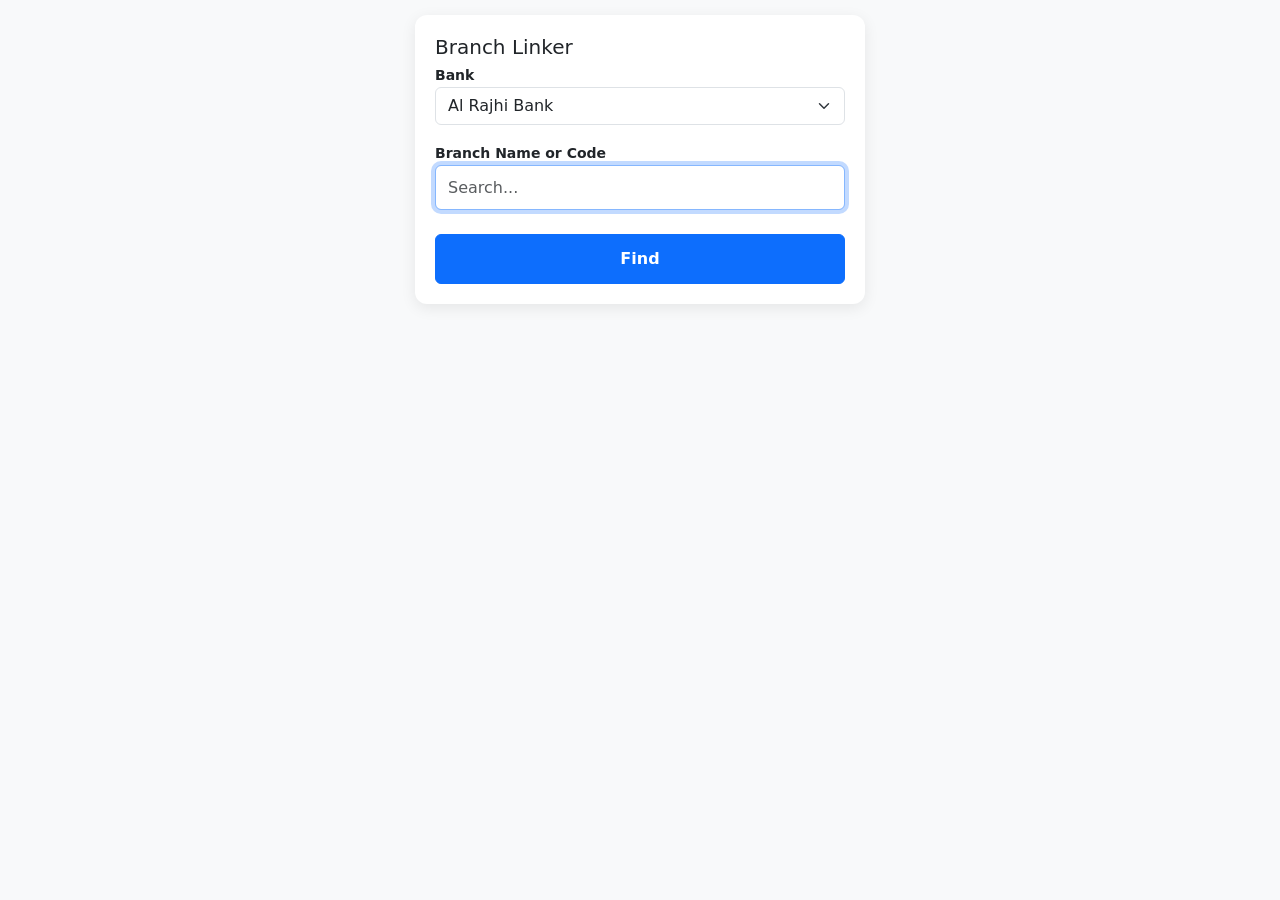
==== index.html @ 06d14844 "Update index.html" ====
<!DOCTYPE html>
<html lang="en">
<head>
  <meta charset="UTF-8">
  <meta name="viewport" content="width=device-width, initial-scale=1.0">
  <link href="https://cdn.jsdelivr.net/npm/bootstrap@5.3.0/dist/css/bootstrap.min.css" rel="stylesheet">
  <link rel="manifest" href="=install_app_manifest.json">
  <style>
    /* Mobile-first adjustments */
    body { 
      background-color: #f8f9fa; 
      margin: 0;
      padding: 15px;
      display: flex;
      justify-content: center;
    }

    /* Keeps original name, but made responsive instead of fixed 400px */
    .search-container { 
      width: 100%; 
      max-width: 450px; 
      background: white; 
      padding: 20px; 
      border-radius: 12px; 
      box-shadow: 0 4px 15px rgba(0,0,0,0.08); 
    }

    /* Suggestions need to be relative to the input container for mobile */
    #suggestions { 
      position: absolute; 
      z-index: 1000; 
      width: 100%; 
      cursor: pointer;
      box-shadow: 0 5px 15px rgba(0,0,0,0.1);
    }

    /* Ensures buttons are easy to tap on a touchscreen */
    .btn {
      padding: 12px;
      font-weight: 600;
    }

    /* Modern Overlay style for mobile */
    #resultoverlay {
      position: fixed; 
      top: 0; 
      left: 0; 
      width: 100%; 
      height: 100%; 
      background: rgba(0,0,0,0.7); 
      z-index: 10000;
      display: none;
      align-items: center;
      justify-content: center;
    }

    .result-card { 
      display: none; /* Controlled by your script */
      margin-top: 15px; 
    }

    .form-select-sm, .form-control {
      height: 45px; /* Better for thumb interaction */
    }
  </style>


<script>
if ("serviceWorker" in navigator) {
  navigator.serviceWorker.register("service-worker.js")
    .then(() => console.log("SW registered"))
    .catch(err => console.error("SW failed", err));
}
</script>
</head>
<body>
  
  <div class="search-container">
    <div id="search-form">
      
      <div id="searchform">
        <h5 class="mb-1">Branch Linker</h5>
        
        <div id="db-status" class="small mb-3" style="display: none; color: #198754; font-weight: bold;">
          ● Connected to database
        </div>

        <div class="mb-3">
          <label class="small fw-bold">Bank</label>
          <select id="bankSelect" class="form-select">
            <option value="Al Rajhi Bank">Al Rajhi Bank</option>
            <option value="Al Inma Bank">Al Inma Bank</option>
          </select>
        </div>
      </div>

      <div class="mb-4" style="position: relative;">
        <label class="small fw-bold">Branch Name or Code</label>
        <input type="text" id="branchInput" class="form-control" autocomplete="off" placeholder="Search...">
        <ul id="suggestions" class="list-group small"></ul>
      </div>

      <button id="findBtn" class="btn btn-primary w-100">Find</button>
    </div>

    <div class="result-card">
      </div>

    <div id="resultoverlay">
        <div class="card mx-auto" style="width: 90%; max-width: 350px; border-radius: 15px;">
            <div class="card-body p-4">
                <h6 id="resBranch" class="text-primary fw-bold mb-2"></h6>
                <div id="resDetails" class="small text-muted mb-4"></div>

                <div class="d-grid gap-2">
                    <button id="copyBtn" class="btn btn-outline-primary btn-sm py-2">Copy Link</button>
                    <button id="closeOverlayBtn" class="btn btn-light btn-sm text-secondary mt-1">Close</button>
                </div>
            </div>
        </div>
    </div>
  </div>

  <script>
    const WEB_APP_URL = 'https://script.google.com/macros/s/AKfycbyOur4oshQes29wnuaVa_grPmOt4m8sJ2ug-FgRcsEdErOZL5ItgziT1NMiaZX5LLreZA/exec';
let sheetData = [];
let currentMapLink = "";

document.addEventListener('DOMContentLoaded', () => {
    const statusLine = document.getElementById('db-status');
    const CACHE_KEY = 'cachedSheetData';
	const input = document.getElementById('branchInput');
	input.focus();
	
    // --- HELPER: Detect Environment & Load Cache ---
    const loadCache = (callback) => {
        if (typeof chrome !== "undefined" && chrome.storage && chrome.storage.local) {
            // Extension Mode
            chrome.storage.local.get([CACHE_KEY], (result) => callback(result[CACHE_KEY]));
        } else {
            // Webpage Mode
            const data = localStorage.getItem(CACHE_KEY);
            callback(data ? JSON.parse(data) : null);
        }
    };

    // --- HELPER: Detect Environment & Save Cache ---
    const saveCache = (data) => {
        if (typeof chrome !== "undefined" && chrome.storage && chrome.storage.local) {
            chrome.storage.local.set({ [CACHE_KEY]: data });
        } else {
            localStorage.setItem(CACHE_KEY, JSON.stringify(data));
        }
    };

    // --- STEP 1: LOAD FROM CACHE (Any environment) ---
    loadCache((cachedData) => {
        if (cachedData) {
            sheetData = cachedData;
            console.log("Loaded from cache (" + (typeof chrome !== "undefined" ? "Extension" : "Web") + ")");
            if (statusLine) {
                statusLine.textContent = "● Using Cached Data (Refreshing...)";
                statusLine.style.color = "#ff9800";
                statusLine.style.display = 'block';
            }
        }
    });

    // --- STEP 2: FETCH FRESH DATA ---
    fetch(WEB_APP_URL, { method: 'POST' })
        .then(res => res.json())
        .then(data => {
            sheetData = data;
            
            // --- STEP 3: SAVE TO CACHE ---
            saveCache(data);

            if (statusLine) {
                statusLine.textContent = "● Database Connected (Fresh)";
                statusLine.style.color = "#198754";
                statusLine.style.display = 'block';
            }
        })
        .catch(err => {
            console.error("Fetch failed:", err);
            if (statusLine && !sheetData.length) {
                statusLine.textContent = "● Connection failed";
                statusLine.style.color = "#dc3545";
            }
        });
    

    
    const suggs = document.getElementById('suggestions');
    const findBtn = document.getElementById('findBtn');

    input.addEventListener('input', () => {
    const selectedBank = document.getElementById('bankSelect').value.toLowerCase().trim();
    const query = input.value.toLowerCase().trim();
    suggs.innerHTML = '';

    if (query.length < 1) return;

    // DEBUG: Let's see what we are looking for
    console.log(`Searching for "${query}" in bank "${selectedBank}"`);

    const matches = sheetData.filter(item => {
        // We use Object.keys to find the right property regardless of exact casing
        const keys = Object.keys(item);
        
        // Find values by searching for keys that include our target words
        const bankKey = keys.find(k => k.toLowerCase().includes('bank'));
        const nameKey = keys.find(k => k.toLowerCase().includes('branch name'));
        const codeKey = keys.find(k => k.toLowerCase().includes('br code') || k.toLowerCase().includes('code'));

        const itemBank = String(item[bankKey] || "").toLowerCase().trim();
        const itemName = String(item[nameKey] || "").toLowerCase();
        const itemCode = String(item[codeKey] || "").toLowerCase();

        const isSameBank = itemBank === selectedBank;
        const nameMatch = itemName.includes(query);
        const codeMatch = itemCode.includes(query);

        return isSameBank && (nameMatch || codeMatch);
    }).slice(0, 5);
	
		
    console.log("Matches found:", matches.length);

    if (matches.length > 0) {
        matches.forEach(item => {
            // Find keys again for display
            const nameKey = Object.keys(item).find(k => k.toLowerCase().includes('branch name'));
            const codeKey = Object.keys(item).find(k => k.toLowerCase().includes('br code') || k.toLowerCase().includes('code'));
            
            const li = document.createElement('li');
            li.className = 'list-group-item list-group-item-action p-2';
            li.textContent = `${item[nameKey]} (${item[codeKey]})`;
            
            li.addEventListener('click', () => {
                input.value = item[nameKey];
                suggs.innerHTML = '';
            });
            suggs.appendChild(li);
        });
    }
});

findBtn.addEventListener('click', () => {
    const searchForm = document.getElementById('search-form');
    const resArea = document.getElementById('result-area');
    const resBranch = document.getElementById('resBranch');
    const resDetails = document.getElementById('resDetails');

    const selectedBank = document.getElementById('bankSelect').value.toLowerCase().trim();
    const val = input.value.toLowerCase().trim();
	console.log("Search input:", val);
    
    const match = sheetData.find(item => {
        const keys = Object.keys(item);
        const bankKey = keys.find(k => k.toLowerCase().includes('bank'));
        const nameKey = keys.find(k => k.toLowerCase().includes('branch name'));
        const codeKey = keys.find(k => k.toLowerCase().includes('br code') || k.toLowerCase().includes('code'));

        const itemBank = String(item[bankKey] || "").toLowerCase().trim();
        const itemName = String(item[nameKey] || "").toLowerCase().trim();
        const itemCode = String(item[codeKey] || "").toLowerCase().trim();
        
        return itemBank === selectedBank && (itemName === val || itemCode === val);
    });

    if (match) {
		

        const keys = Object.keys(match);
        const bankKey = keys.find(k => k.toLowerCase().includes('bank'));
		const nameKey = keys.find(k => k.toLowerCase().includes('branch name'));
        const codeKey = keys.find(k => k.toLowerCase().includes('br code') || k.toLowerCase().includes('code'));
        const teamKey = keys.find(k => k.toLowerCase().includes('apsg team') || k.toLowerCase().includes('team'));
		const unitsKey = keys.find(k => k.toLowerCase().includes('units') || k.toLowerCase().includes('units'));
		const lastpmKey = keys.find(k => k.toLowerCase().includes('last pm') || k.toLowerCase().includes('last'));
		const reportKey = keys.find(k => k.toLowerCase().includes('report file') || k.toLowerCase().includes('file'));
        
		const linkKey = keys.find(k => k.toLowerCase().includes('map link') || k.toLowerCase().includes('link'));

        currentMapLink = match[linkKey] || "";
	console.log("Search success:", currentMapLink );

        // Fill data
		const reportUrl = match[reportKey];
				let reportHtml = 'N/A';
	if (reportUrl && reportUrl.startsWith('http')) {
    // If it's a valid link, make it a clickable anchor tag
    reportHtml = `<a href="${reportUrl}" target="_blank" class="text-decoration-none fw-bold">View Report 📃</a>`;
	} else if (reportUrl) {
    // If there is text but it's not a link, just show the text
    reportHtml = 'no report available for this period';
	}
	
			const linkUrl = match[linkKey];
				let linkHtml = 'N/A';
	if (linkUrl && linkUrl.startsWith('http')) {
    // If it's a valid link, make it a clickable anchor tag
    linkHtml = `<a href="${linkUrl}" target="_blank" class="text-decoration-none fw-bold">Open Map 📌</a>`;
	} else if (linkUrl) {
    // If there is text but it's not a link, just show the text
    linkHtml = 'no location available';
	}

        resBranch.textContent = match[bankKey] + " - " + match[nameKey] || "Branch Found";
        resDetails.innerHTML = `
            <strong>Code:</strong> ${match[codeKey] || 'N/A'}<br>
            <strong>Team:</strong> ${match[teamKey] || 'N/A'}<br>
			<strong>Units:</strong> ${match[unitsKey] || 'N/A'}<br>
			<strong>Last PM:</strong> ${match[lastpmKey] || 'N/A'}<br>
			<strong>Report:</strong> ${reportHtml}<br>
			<strong>GPS:</strong> ${linkHtml}
        `;

        // UI SWITCH
        searchform.style.setProperty('display', 'none', 'important');
        resultoverlay.style.setProperty('display', 'block', 'important');
		document.body.style.minHeight = '390px';
		document.body.style.height = '390px';
        console.log("Results displayed!");


        // FORCED RESIZE: This tells Chrome "Hey, I changed size, don't go blank!"
        setTimeout(() => {
            const currentHeight = document.body.scrollHeight;
            document.body.style.height = (currentHeight + 1) + 'px';
        }, 50);

    } else {
        alert('Match failed. Please select from the dropdown suggestions.');
    }
});

    // Reset, Open, and Copy remain the same...

   document.getElementById('closeOverlayBtn').addEventListener('click', () => {
        
    
		input.value = '';     // Clear data
		input.focus();
		searchform.style.setProperty('display', 'block', 'important');
        resultoverlay.style.setProperty('display', 'none', 'important');
		document.body.style.minHeight = 'auto';
		document.body.style.height = 'auto';

    });

 
    document.getElementById('copyBtn').addEventListener('click', () => {
        if (currentMapLink) {
            navigator.clipboard.writeText(currentMapLink).then(() => {
                const btn = document.getElementById('copyBtn');
                btn.textContent = "Copied!";
                setTimeout(() => { btn.textContent = "Copy Link"; }, 2000);
            });
        }
    });
});
  </script>
</body>

</html>
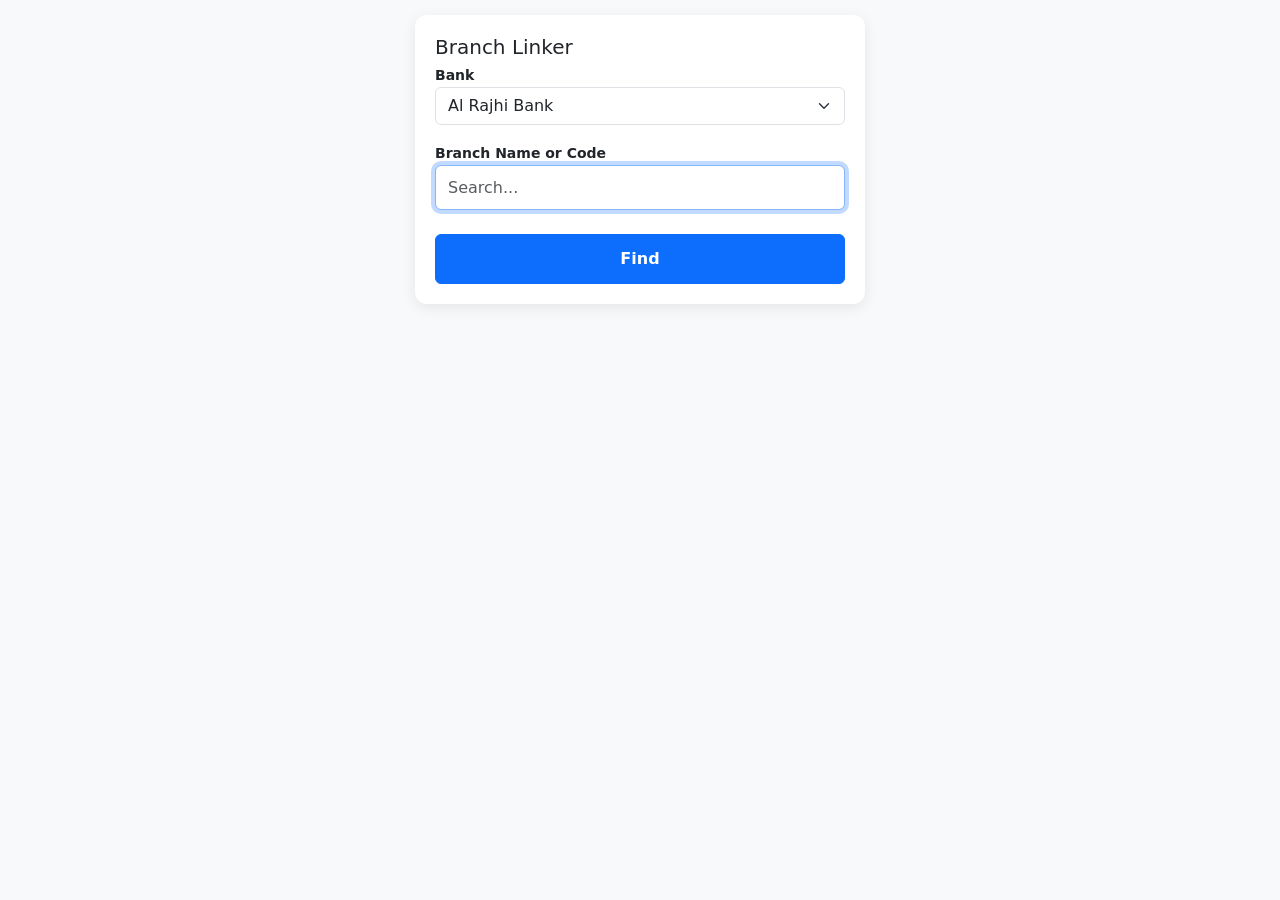
==== commit ac0774e0: "Update index.html" ====
--- a/index.html
+++ b/index.html
@@ -4,7 +4,7 @@
   <meta charset="UTF-8">
   <meta name="viewport" content="width=device-width, initial-scale=1.0">
   <link href="https://cdn.jsdelivr.net/npm/bootstrap@5.3.0/dist/css/bootstrap.min.css" rel="stylesheet">
-  <link rel="manifest" href="=install_app_manifest.json">
+  <link rel="manifest" href="install_app_manifest.json">
   <style>
     /* Mobile-first adjustments */
     body { 
@@ -366,3 +366,4 @@
 
 </html>
 
+
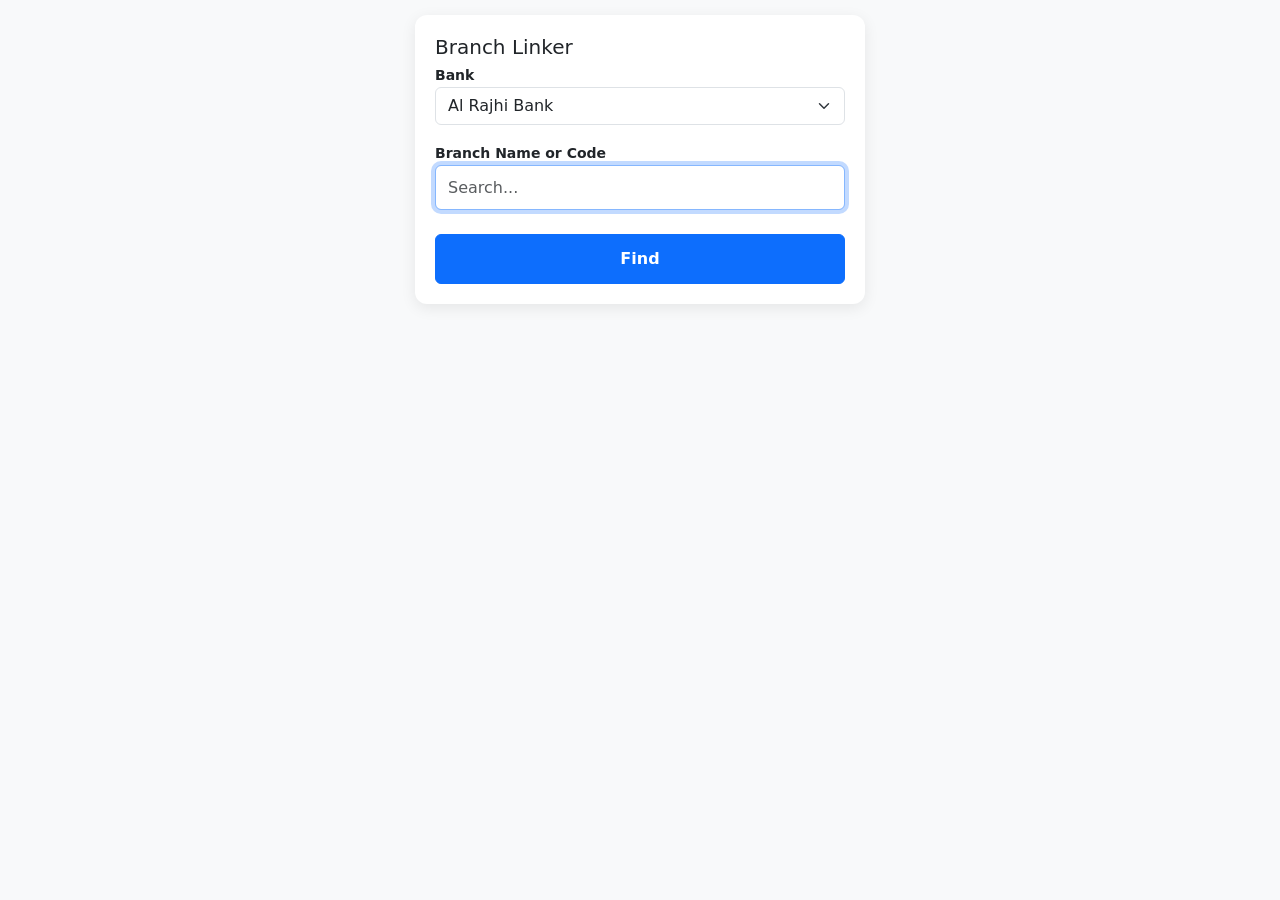
==== commit 4cb0da7a: "Update index.html" ====
--- a/index.html
+++ b/index.html
@@ -5,6 +5,10 @@
   <meta name="viewport" content="width=device-width, initial-scale=1.0">
   <link href="https://cdn.jsdelivr.net/npm/bootstrap@5.3.0/dist/css/bootstrap.min.css" rel="stylesheet">
   <link rel="manifest" href="install_app_manifest.json">
+  <link rel="icon" href="/branchlinker/icon.png">
+  <link rel="apple-touch-icon" href="/branchlinker/favicon192.png">
+
+
   <style>
     /* Mobile-first adjustments */
     body { 
@@ -367,3 +371,5 @@
 </html>
 
 
+
+
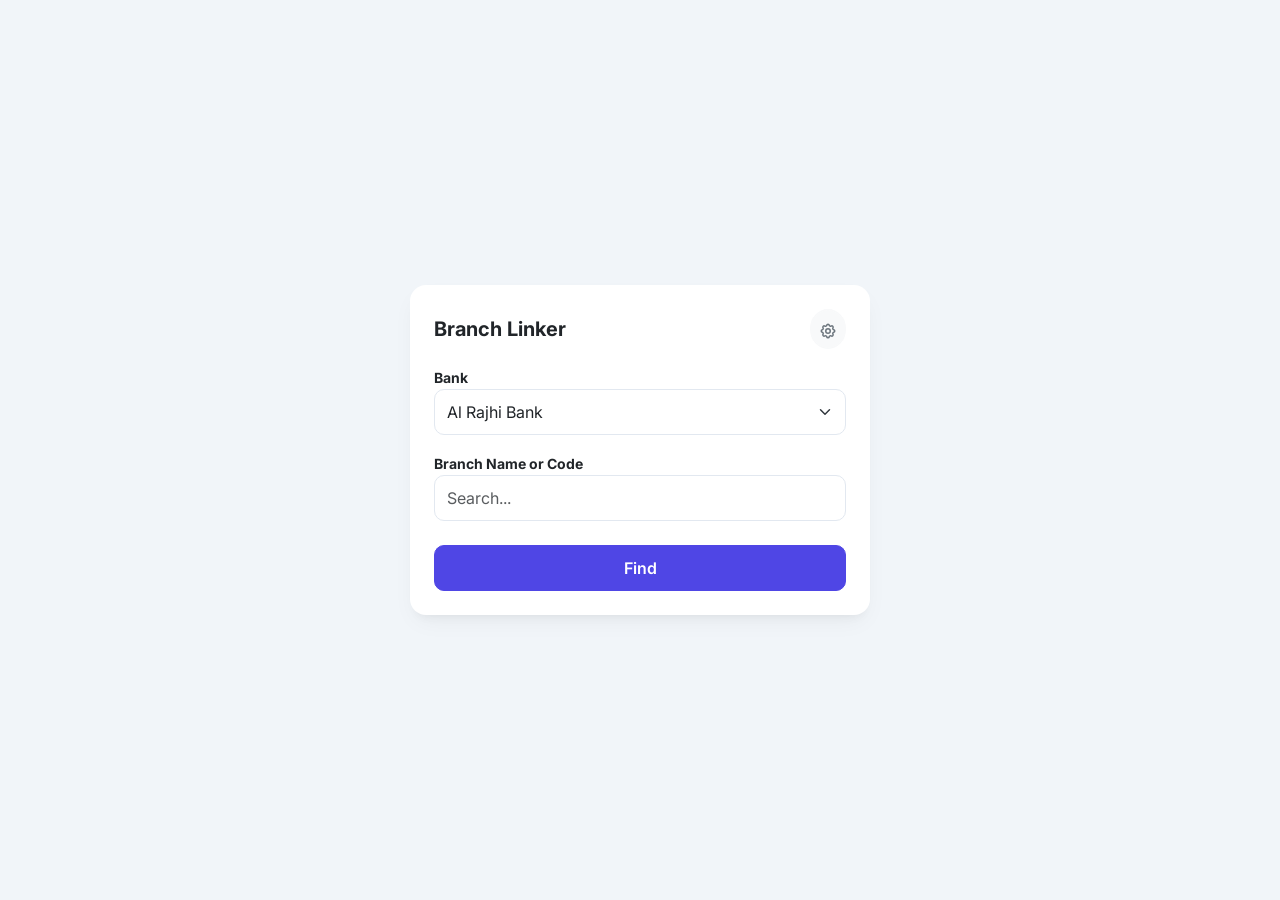
==== commit cb41e9d2: "Update index.html" ====
--- a/index.html
+++ b/index.html
@@ -3,88 +3,171 @@
 <head>
   <meta charset="UTF-8">
   <meta name="viewport" content="width=device-width, initial-scale=1.0">
+  <title>Branch Linker & Report Portal</title>
+  
+  <!-- Bootstrap 5 CSS -->
   <link href="https://cdn.jsdelivr.net/npm/bootstrap@5.3.0/dist/css/bootstrap.min.css" rel="stylesheet">
   <link rel="manifest" href="install_app_manifest.json">
   <link rel="icon" href="/branchlinker/icon.png">
   <link rel="apple-touch-icon" href="/branchlinker/favicon192.png">
-
+  <!-- Inter Font for modern, clean typography -->
+  <link href="https://fonts.googleapis.com/css2?family=Inter:wght@300;400;500;600;700&display=swap" rel="stylesheet">
 
   <style>
-    /* Mobile-first adjustments */
+    /* */
     body { 
-      background-color: #f8f9fa; 
+      font-family: 'Inter', sans-serif;
+      background-color: #f1f5f9; 
       margin: 0;
       padding: 15px;
       display: flex;
       justify-content: center;
-    }
-
-    /* Keeps original name, but made responsive instead of fixed 400px */
+      align-items: center;
+      min-height: 100vh;
+    }
+
     .search-container { 
       width: 100%; 
-      max-width: 450px; 
+      max-width: 460px; 
       background: white; 
-      padding: 20px; 
-      border-radius: 12px; 
-      box-shadow: 0 4px 15px rgba(0,0,0,0.08); 
-    }
-
-    /* Suggestions need to be relative to the input container for mobile */
+      padding: 24px; 
+      border-radius: 16px; 
+      box-shadow: 0 10px 25px -5px rgba(0,0,0,0.05), 0 8px 10px -6px rgba(0,0,0,0.05); 
+    }
+
     #suggestions { 
       position: absolute; 
       z-index: 1000; 
       width: 100%; 
       cursor: pointer;
-      box-shadow: 0 5px 15px rgba(0,0,0,0.1);
-    }
-
-    /* Ensures buttons are easy to tap on a touchscreen */
+      box-shadow: 0 10px 15px -3px rgba(0, 0, 0, 0.1);
+      border-radius: 8px;
+      overflow: hidden;
+    }
+
     .btn {
-      padding: 12px;
+      padding: 10px 16px;
       font-weight: 600;
-    }
-
-    /* Modern Overlay style for mobile */
+      border-radius: 10px;
+      transition: all 0.2s;
+    }
+
+    .btn-primary {
+      background-color: #4f46e5;
+      border-color: #4f46e5;
+    }
+    .btn-primary:hover, .btn-primary:focus {
+      background-color: #4338ca;
+      border-color: #4338ca;
+    }
+
     #resultoverlay {
       position: fixed; 
       top: 0; 
       left: 0; 
       width: 100%; 
       height: 100%; 
-      background: rgba(0,0,0,0.7); 
+      background: rgba(15, 23, 42, 0.6); 
+      backdrop-filter: blur(4px);
       z-index: 10000;
       display: none;
       align-items: center;
       justify-content: center;
     }
 
-    .result-card { 
-      display: none; /* Controlled by your script */
-      margin-top: 15px; 
-    }
-
-    .form-select-sm, .form-control {
-      height: 45px; /* Better for thumb interaction */
+    .form-select, .form-control {
+      height: 46px; 
+      border-radius: 10px;
+      border-color: #e2e8f0;
+    }
+    .form-select:focus, .form-control:focus {
+      border-color: #4f46e5;
+      box-shadow: 0 0 0 3px rgba(79, 70, 229, 0.15);
+    }
+
+    /* Custom scrollbars for clean styling */
+    ::-webkit-scrollbar {
+      width: 6px;
+    }
+    ::-webkit-scrollbar-track {
+      background: #f1f5f9;
+    }
+    ::-webkit-scrollbar-thumb {
+      background: #cbd5e1;
+      border-radius: 3px;
+    }
+
+    /* Custom Toast Notification */
+    #toast-notification {
+      position: fixed;
+      bottom: 20px;
+      right: 20px;
+      z-index: 11000;
+      background: #0f172a;
+      color: white;
+      padding: 12px 20px;
+      border-radius: 12px;
+      font-size: 14px;
+      box-shadow: 0 10px 15px -3px rgba(0,0,0,0.3);
+      display: none;
+      animation: fadeInUp 0.3s ease-out;
+    }
+
+    @keyframes fadeInUp {
+      from { opacity: 0; transform: translateY(10px); }
+      to { opacity: 1; transform: translateY(0); }
     }
   </style>
 
-
-<script>
-if ("serviceWorker" in navigator) {
-  navigator.serviceWorker.register("service-worker.js")
-    .then(() => console.log("SW registered"))
-    .catch(err => console.error("SW failed", err));
-}
-</script>
+  <script>
+    /* */
+    if ("serviceWorker" in navigator) {
+      navigator.serviceWorker.register("service-worker.js")
+        .then(() => console.log("SW registered"))
+        .catch(err => console.error("SW failed", err));
+    }
+  </script>
 </head>
 <body>
   
+  <!-- -->
   <div class="search-container">
     <div id="search-form">
       
+      <div class="d-flex justify-content-between align-items-center mb-3">
+        <h5 class="mb-0 fw-bold text-dark">Branch Linker</h5>
+        <!-- Nextcloud Toggle Gear -->
+        <button id="toggleSettingsBtn" class="btn btn-light btn-sm p-2 rounded-circle" title="Nextcloud Connection Settings">
+          <svg xmlns="http://www.w3.org/2000/svg" width="18" height="18" fill="none" viewBox="0 0 24 24" stroke="currentColor" class="text-secondary">
+            <path stroke-linecap="round" stroke-linejoin="round" stroke-width="2" d="M10.325 4.317c.426-1.756 2.924-1.756 3.35 0a1.724 1.724 0 002.573 1.066c1.543-.94 3.31.826 2.37 2.37a1.724 1.724 0 001.065 2.572c1.756.426 1.756 2.924 0 3.35a1.724 1.724 0 00-1.066 2.573c.94 1.543-.826 3.31-2.37 2.37a1.724 1.724 0 00-2.572 1.065c-.426 1.756-2.924 1.756-3.35 0a1.724 1.724 0 00-2.573-1.066c-1.543.94-3.31-.826-2.37-2.37a1.724 1.724 0 00-1.065-2.572c-1.756-.426-1.756-2.924 0-3.35a1.724 1.724 0 001.066-2.573c-.94-1.543.826-3.31 2.37-2.37.996.608 2.296.07 2.572-1.065z" />
+            <path stroke-linecap="round" stroke-linejoin="round" stroke-width="2" d="M15 12a3 3 0 11-6 0 3 3 0 016 0z" />
+          </svg>
+        </button>
+      </div>
+
+      <!-- Collapsible Nextcloud Credentials Panel -->
+      <div id="ncSettingsPanel" class="collapse border border-slate-200 rounded-3 p-3 bg-light mb-3">
+        <h6 class="fw-bold mb-2 text-primary d-flex align-items-center gap-1">
+          Nextcloud Connection
+        </h6>
+        <div class="mb-2">
+          <label class="form-label mb-1 small fw-medium text-secondary">Server URL</label>
+          <input type="text" id="nc_url" placeholder="https://ecdcloud.niyolice.uk" class="form-control form-control-sm">
+        </div>
+        <div class="row g-2 mb-2">
+          <div class="col-6">
+            <label class="form-label mb-1 small fw-medium text-secondary">Username</label>
+            <input type="text" id="nc_user" placeholder="e.g. jaleel" class="form-control form-control-sm">
+          </div>
+          <div class="col-6">
+            <label class="form-label mb-1 small fw-medium text-secondary">App Password</label>
+            <input type="password" id="nc_pass" placeholder="xxxx-xxxx-xxxx-xxxx" class="form-control form-control-sm">
+          </div>
+        </div>
+        <button id="saveSettingsBtn" class="btn btn-sm btn-primary w-100 py-1.5">Save Sync Settings</button>
+      </div>
+      
       <div id="searchform">
-        <h5 class="mb-1">Branch Linker</h5>
-        
         <div id="db-status" class="small mb-3" style="display: none; color: #198754; font-weight: bold;">
           ● Connected to database
         </div>
@@ -107,269 +190,43 @@
       <button id="findBtn" class="btn btn-primary w-100">Find</button>
     </div>
 
-    <div class="result-card">
-      </div>
-
+    <!-- -->
     <div id="resultoverlay">
-        <div class="card mx-auto" style="width: 90%; max-width: 350px; border-radius: 15px;">
-            <div class="card-body p-4">
-                <h6 id="resBranch" class="text-primary fw-bold mb-2"></h6>
-                <div id="resDetails" class="small text-muted mb-4"></div>
-
-                <div class="d-grid gap-2">
-                    <button id="copyBtn" class="btn btn-outline-primary btn-sm py-2">Copy Link</button>
-                    <button id="closeOverlayBtn" class="btn btn-light btn-sm text-secondary mt-1">Close</button>
-                </div>
+      <div class="card mx-auto shadow-lg border-0" style="width: 95%; max-width: 420px; border-radius: 20px; overflow: hidden;">
+        <div class="card-body p-4">
+          <h5 id="resBranch" class="text-primary fw-bold mb-3"></h5>
+          
+          <div id="resDetails" class="small text-muted mb-3" style="font-size: 13.5px; line-height: 1.6;"></div>
+
+          <!-- Live Nextcloud Reports Dynamic Area -->
+          <div id="ncReportsArea" class="border-top pt-3 mt-3">
+            <h6 class="fw-bold text-dark d-flex align-items-center gap-2 mb-2">
+              <svg xmlns="http://www.w3.org/2000/svg" width="18" height="18" fill="none" viewBox="0 0 24 24" stroke="currentColor" class="text-indigo-600">
+                <path stroke-linecap="round" stroke-linejoin="round" stroke-width="2" d="M9 12h6m-6 4h6m2 5H7a2 2 0 01-2-2V5a2 2 0 012-2h5.586a1 1 0 01.707.293l5.414 5.414a1 1 0 01.293.707V19a2 2 0 01-2 2z" />
+              </svg>
+              Live Server Reports
+            </h6>
+            <div id="ncReportsList" class="text-secondary small">
+              <div class="text-center py-2 text-muted">
+                <span class="spinner-border spinner-border-sm me-1 text-indigo-500" role="status"></span>
+                Searching reports...
+              </div>
             </div>
-        </div>
+          </div>
+
+          <div class="d-grid gap-2 mt-4">
+            <button id="copyBtn" class="btn btn-outline-primary btn-sm py-2">Copy GPS Location</button>
+            <button id="closeOverlayBtn" class="btn btn-light btn-sm text-secondary py-2 mt-1">Close</button>
+          </div>
+        </div>
+      </div>
     </div>
   </div>
 
-  <script>
-    const WEB_APP_URL = 'https://script.google.com/macros/s/AKfycbyOur4oshQes29wnuaVa_grPmOt4m8sJ2ug-FgRcsEdErOZL5ItgziT1NMiaZX5LLreZA/exec';
-let sheetData = [];
-let currentMapLink = "";
-
-document.addEventListener('DOMContentLoaded', () => {
-    const statusLine = document.getElementById('db-status');
-    const CACHE_KEY = 'cachedSheetData';
-	const input = document.getElementById('branchInput');
-	input.focus();
-	
-    // --- HELPER: Detect Environment & Load Cache ---
-    const loadCache = (callback) => {
-        if (typeof chrome !== "undefined" && chrome.storage && chrome.storage.local) {
-            // Extension Mode
-            chrome.storage.local.get([CACHE_KEY], (result) => callback(result[CACHE_KEY]));
-        } else {
-            // Webpage Mode
-            const data = localStorage.getItem(CACHE_KEY);
-            callback(data ? JSON.parse(data) : null);
-        }
-    };
-
-    // --- HELPER: Detect Environment & Save Cache ---
-    const saveCache = (data) => {
-        if (typeof chrome !== "undefined" && chrome.storage && chrome.storage.local) {
-            chrome.storage.local.set({ [CACHE_KEY]: data });
-        } else {
-            localStorage.setItem(CACHE_KEY, JSON.stringify(data));
-        }
-    };
-
-    // --- STEP 1: LOAD FROM CACHE (Any environment) ---
-    loadCache((cachedData) => {
-        if (cachedData) {
-            sheetData = cachedData;
-            console.log("Loaded from cache (" + (typeof chrome !== "undefined" ? "Extension" : "Web") + ")");
-            if (statusLine) {
-                statusLine.textContent = "● Using Cached Data (Refreshing...)";
-                statusLine.style.color = "#ff9800";
-                statusLine.style.display = 'block';
-            }
-        }
-    });
-
-    // --- STEP 2: FETCH FRESH DATA ---
-    fetch(WEB_APP_URL, { method: 'POST' })
-        .then(res => res.json())
-        .then(data => {
-            sheetData = data;
-            
-            // --- STEP 3: SAVE TO CACHE ---
-            saveCache(data);
-
-            if (statusLine) {
-                statusLine.textContent = "● Database Connected (Fresh)";
-                statusLine.style.color = "#198754";
-                statusLine.style.display = 'block';
-            }
-        })
-        .catch(err => {
-            console.error("Fetch failed:", err);
-            if (statusLine && !sheetData.length) {
-                statusLine.textContent = "● Connection failed";
-                statusLine.style.color = "#dc3545";
-            }
-        });
-    
-
-    
-    const suggs = document.getElementById('suggestions');
-    const findBtn = document.getElementById('findBtn');
-
-    input.addEventListener('input', () => {
-    const selectedBank = document.getElementById('bankSelect').value.toLowerCase().trim();
-    const query = input.value.toLowerCase().trim();
-    suggs.innerHTML = '';
-
-    if (query.length < 1) return;
-
-    // DEBUG: Let's see what we are looking for
-    console.log(`Searching for "${query}" in bank "${selectedBank}"`);
-
-    const matches = sheetData.filter(item => {
-        // We use Object.keys to find the right property regardless of exact casing
-        const keys = Object.keys(item);
-        
-        // Find values by searching for keys that include our target words
-        const bankKey = keys.find(k => k.toLowerCase().includes('bank'));
-        const nameKey = keys.find(k => k.toLowerCase().includes('branch name'));
-        const codeKey = keys.find(k => k.toLowerCase().includes('br code') || k.toLowerCase().includes('code'));
-
-        const itemBank = String(item[bankKey] || "").toLowerCase().trim();
-        const itemName = String(item[nameKey] || "").toLowerCase();
-        const itemCode = String(item[codeKey] || "").toLowerCase();
-
-        const isSameBank = itemBank === selectedBank;
-        const nameMatch = itemName.includes(query);
-        const codeMatch = itemCode.includes(query);
-
-        return isSameBank && (nameMatch || codeMatch);
-    }).slice(0, 5);
-	
-		
-    console.log("Matches found:", matches.length);
-
-    if (matches.length > 0) {
-        matches.forEach(item => {
-            // Find keys again for display
-            const nameKey = Object.keys(item).find(k => k.toLowerCase().includes('branch name'));
-            const codeKey = Object.keys(item).find(k => k.toLowerCase().includes('br code') || k.toLowerCase().includes('code'));
-            
-            const li = document.createElement('li');
-            li.className = 'list-group-item list-group-item-action p-2';
-            li.textContent = `${item[nameKey]} (${item[codeKey]})`;
-            
-            li.addEventListener('click', () => {
-                input.value = item[nameKey];
-                suggs.innerHTML = '';
-            });
-            suggs.appendChild(li);
-        });
-    }
-});
-
-findBtn.addEventListener('click', () => {
-    const searchForm = document.getElementById('search-form');
-    const resArea = document.getElementById('result-area');
-    const resBranch = document.getElementById('resBranch');
-    const resDetails = document.getElementById('resDetails');
-
-    const selectedBank = document.getElementById('bankSelect').value.toLowerCase().trim();
-    const val = input.value.toLowerCase().trim();
-	console.log("Search input:", val);
-    
-    const match = sheetData.find(item => {
-        const keys = Object.keys(item);
-        const bankKey = keys.find(k => k.toLowerCase().includes('bank'));
-        const nameKey = keys.find(k => k.toLowerCase().includes('branch name'));
-        const codeKey = keys.find(k => k.toLowerCase().includes('br code') || k.toLowerCase().includes('code'));
-
-        const itemBank = String(item[bankKey] || "").toLowerCase().trim();
-        const itemName = String(item[nameKey] || "").toLowerCase().trim();
-        const itemCode = String(item[codeKey] || "").toLowerCase().trim();
-        
-        return itemBank === selectedBank && (itemName === val || itemCode === val);
-    });
-
-    if (match) {
-		
-
-        const keys = Object.keys(match);
-        const bankKey = keys.find(k => k.toLowerCase().includes('bank'));
-		const nameKey = keys.find(k => k.toLowerCase().includes('branch name'));
-        const codeKey = keys.find(k => k.toLowerCase().includes('br code') || k.toLowerCase().includes('code'));
-        const teamKey = keys.find(k => k.toLowerCase().includes('apsg team') || k.toLowerCase().includes('team'));
-		const unitsKey = keys.find(k => k.toLowerCase().includes('units') || k.toLowerCase().includes('units'));
-		const lastpmKey = keys.find(k => k.toLowerCase().includes('last pm') || k.toLowerCase().includes('last'));
-		const reportKey = keys.find(k => k.toLowerCase().includes('report file') || k.toLowerCase().includes('file'));
-        
-		const linkKey = keys.find(k => k.toLowerCase().includes('map link') || k.toLowerCase().includes('link'));
-
-        currentMapLink = match[linkKey] || "";
-	console.log("Search success:", currentMapLink );
-
-        // Fill data
-		const reportUrl = match[reportKey];
-				let reportHtml = 'N/A';
-	if (reportUrl && reportUrl.startsWith('http')) {
-    // If it's a valid link, make it a clickable anchor tag
-    reportHtml = `<a href="${reportUrl}" target="_blank" class="text-decoration-none fw-bold">View Report 📃</a>`;
-	} else if (reportUrl) {
-    // If there is text but it's not a link, just show the text
-    reportHtml = 'no report available for this period';
-	}
-	
-			const linkUrl = match[linkKey];
-				let linkHtml = 'N/A';
-	if (linkUrl && linkUrl.startsWith('http')) {
-    // If it's a valid link, make it a clickable anchor tag
-    linkHtml = `<a href="${linkUrl}" target="_blank" class="text-decoration-none fw-bold">Open Map 📌</a>`;
-	} else if (linkUrl) {
-    // If there is text but it's not a link, just show the text
-    linkHtml = 'no location available';
-	}
-
-        resBranch.textContent = match[bankKey] + " - " + match[nameKey] || "Branch Found";
-        resDetails.innerHTML = `
-            <strong>Code:</strong> ${match[codeKey] || 'N/A'}<br>
-            <strong>Team:</strong> ${match[teamKey] || 'N/A'}<br>
-			<strong>Units:</strong> ${match[unitsKey] || 'N/A'}<br>
-			<strong>Last PM:</strong> ${match[lastpmKey] || 'N/A'}<br>
-			<strong>Report:</strong> ${reportHtml}<br>
-			<strong>GPS:</strong> ${linkHtml}
-        `;
-
-        // UI SWITCH
-        searchform.style.setProperty('display', 'none', 'important');
-        resultoverlay.style.setProperty('display', 'block', 'important');
-		document.body.style.minHeight = '390px';
-		document.body.style.height = '390px';
-        console.log("Results displayed!");
-
-
-        // FORCED RESIZE: This tells Chrome "Hey, I changed size, don't go blank!"
-        setTimeout(() => {
-            const currentHeight = document.body.scrollHeight;
-            document.body.style.height = (currentHeight + 1) + 'px';
-        }, 50);
-
-    } else {
-        alert('Match failed. Please select from the dropdown suggestions.');
-    }
-});
-
-    // Reset, Open, and Copy remain the same...
-
-   document.getElementById('closeOverlayBtn').addEventListener('click', () => {
-        
-    
-		input.value = '';     // Clear data
-		input.focus();
-		searchform.style.setProperty('display', 'block', 'important');
-        resultoverlay.style.setProperty('display', 'none', 'important');
-		document.body.style.minHeight = 'auto';
-		document.body.style.height = 'auto';
-
-    });
-
- 
-    document.getElementById('copyBtn').addEventListener('click', () => {
-        if (currentMapLink) {
-            navigator.clipboard.writeText(currentMapLink).then(() => {
-                const btn = document.getElementById('copyBtn');
-                btn.textContent = "Copied!";
-                setTimeout(() => { btn.textContent = "Copy Link"; }, 2000);
-            });
-        }
-    });
-});
-  </script>
+  <!-- Dynamic Toast Container -->
+  <div id="toast-notification">Notification text</div>
+
+  <!-- Reference External JavaScript File -->
+  <script src="branchlinker.js"></script>
 </body>
-
 </html>
-
-
-
-
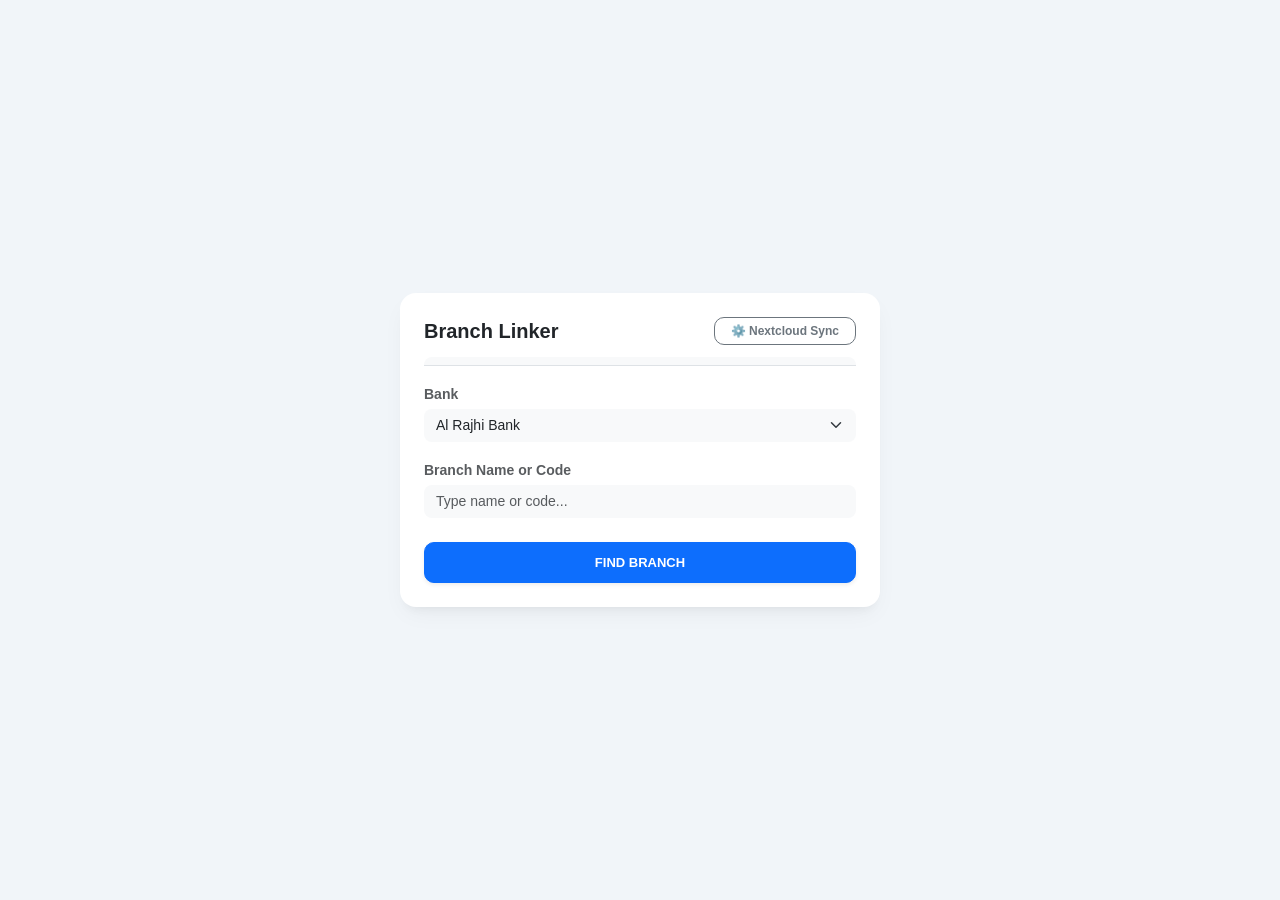
==== commit 71a3b72e: "Update index.html" ====
--- a/index.html
+++ b/index.html
@@ -3,20 +3,15 @@
 <head>
   <meta charset="UTF-8">
   <meta name="viewport" content="width=device-width, initial-scale=1.0">
-  <title>Branch Linker & Report Portal</title>
-  
-  <!-- Bootstrap 5 CSS -->
+  <title>Branch Linker Portal</title>
+  <!-- Bootstrap 5 CDN for responsive structure -->
   <link href="https://cdn.jsdelivr.net/npm/bootstrap@5.3.0/dist/css/bootstrap.min.css" rel="stylesheet">
   <link rel="manifest" href="install_app_manifest.json">
   <link rel="icon" href="/branchlinker/icon.png">
   <link rel="apple-touch-icon" href="/branchlinker/favicon192.png">
-  <!-- Inter Font for modern, clean typography -->
-  <link href="https://fonts.googleapis.com/css2?family=Inter:wght@300;400;500;600;700&display=swap" rel="stylesheet">
 
   <style>
-    /* */
     body { 
-      font-family: 'Inter', sans-serif;
       background-color: #f1f5f9; 
       margin: 0;
       padding: 15px;
@@ -24,50 +19,58 @@
       justify-content: center;
       align-items: center;
       min-height: 100vh;
-    }
-
+      font-family: 'Segoe UI', Tahoma, Geneva, Verdana, sans-serif;
+    }
+
+    /* Main Container with subtle shadows and rounded corners */
     .search-container { 
       width: 100%; 
-      max-width: 460px; 
+      max-width: 480px; 
       background: white; 
       padding: 24px; 
       border-radius: 16px; 
       box-shadow: 0 10px 25px -5px rgba(0,0,0,0.05), 0 8px 10px -6px rgba(0,0,0,0.05); 
-    }
-
+      position: relative;
+    }
+
+    /* Suggestion box alignment */
     #suggestions { 
       position: absolute; 
       z-index: 1000; 
       width: 100%; 
       cursor: pointer;
-      box-shadow: 0 10px 15px -3px rgba(0, 0, 0, 0.1);
+      box-shadow: 0 4px 12px rgba(0,0,0,0.08);
       border-radius: 8px;
       overflow: hidden;
     }
 
+    /* Touch-friendly target sizes */
     .btn {
       padding: 10px 16px;
       font-weight: 600;
       border-radius: 10px;
-      transition: all 0.2s;
-    }
-
-    .btn-primary {
-      background-color: #4f46e5;
-      border-color: #4f46e5;
-    }
-    .btn-primary:hover, .btn-primary:focus {
-      background-color: #4338ca;
-      border-color: #4338ca;
-    }
-
+      transition: all 0.2s ease-in-out;
+    }
+
+    /* Seamless Settings Transition */
+    .collapse-settings {
+      max-height: 0;
+      overflow: hidden;
+      transition: max-height 0.35s ease-out;
+    }
+
+    .collapse-settings.show {
+      max-height: 400px;
+    }
+
+    /* Overlay styles for mobile and desktop viewports */
     #resultoverlay {
       position: fixed; 
       top: 0; 
       left: 0; 
       width: 100%; 
       height: 100%; 
-      background: rgba(15, 23, 42, 0.6); 
+      background: rgba(15, 23, 42, 0.75); 
       backdrop-filter: blur(4px);
       z-index: 10000;
       display: none;
@@ -75,106 +78,98 @@
       justify-content: center;
     }
 
-    .form-select, .form-control {
-      height: 46px; 
-      border-radius: 10px;
-      border-color: #e2e8f0;
-    }
-    .form-select:focus, .form-control:focus {
-      border-color: #4f46e5;
-      box-shadow: 0 0 0 3px rgba(79, 70, 229, 0.15);
-    }
-
-    /* Custom scrollbars for clean styling */
-    ::-webkit-scrollbar {
-      width: 6px;
-    }
-    ::-webkit-scrollbar-track {
-      background: #f1f5f9;
-    }
-    ::-webkit-scrollbar-thumb {
-      background: #cbd5e1;
-      border-radius: 3px;
-    }
-
-    /* Custom Toast Notification */
+    /* Overlay Card viewport optimizations */
+    .overlay-card {
+      width: 90%; 
+      max-width: 420px; 
+      border-radius: 16px;
+      box-shadow: 0 20px 25px -5px rgba(0,0,0,0.1), 0 10px 10px -5px rgba(0,0,0,0.04);
+      max-height: 90vh;
+      display: flex;
+      flex-direction: column;
+    }
+
+    .overlay-card-body {
+      overflow-y: auto;
+      max-height: calc(90vh - 40px);
+    }
+
+    /* Toast Notification System */
     #toast-notification {
       position: fixed;
-      bottom: 20px;
-      right: 20px;
+      bottom: 24px;
+      right: 24px;
       z-index: 11000;
       background: #0f172a;
       color: white;
-      padding: 12px 20px;
+      padding: 14px 24px;
       border-radius: 12px;
       font-size: 14px;
+      font-weight: 500;
       box-shadow: 0 10px 15px -3px rgba(0,0,0,0.3);
       display: none;
-      animation: fadeInUp 0.3s ease-out;
+      animation: fadeInUp 0.3s cubic-bezier(0.16, 1, 0.3, 1);
     }
 
     @keyframes fadeInUp {
-      from { opacity: 0; transform: translateY(10px); }
+      from { opacity: 0; transform: translateY(15px); }
       to { opacity: 1; transform: translateY(0); }
     }
   </style>
 
   <script>
-    /* */
-    if ("serviceWorker" in navigator) {
+    /* Safe protocol check for Service Worker to prevent crashes in blob/sandboxed preview environments */
+    if ("serviceWorker" in navigator && (window.location.protocol === 'http:' || window.location.protocol === 'https:')) {
       navigator.serviceWorker.register("service-worker.js")
         .then(() => console.log("SW registered"))
-        .catch(err => console.error("SW failed", err));
+        .catch(err => console.warn("SW registration skipped/failed:", err));
     }
   </script>
 </head>
 <body>
   
-  <!-- -->
   <div class="search-container">
     <div id="search-form">
-      
-      <div class="d-flex justify-content-between align-items-center mb-3">
-        <h5 class="mb-0 fw-bold text-dark">Branch Linker</h5>
-        <!-- Nextcloud Toggle Gear -->
-        <button id="toggleSettingsBtn" class="btn btn-light btn-sm p-2 rounded-circle" title="Nextcloud Connection Settings">
-          <svg xmlns="http://www.w3.org/2000/svg" width="18" height="18" fill="none" viewBox="0 0 24 24" stroke="currentColor" class="text-secondary">
-            <path stroke-linecap="round" stroke-linejoin="round" stroke-width="2" d="M10.325 4.317c.426-1.756 2.924-1.756 3.35 0a1.724 1.724 0 002.573 1.066c1.543-.94 3.31.826 2.37 2.37a1.724 1.724 0 001.065 2.572c1.756.426 1.756 2.924 0 3.35a1.724 1.724 0 00-1.066 2.573c.94 1.543-.826 3.31-2.37 2.37a1.724 1.724 0 00-2.572 1.065c-.426 1.756-2.924 1.756-3.35 0a1.724 1.724 0 00-2.573-1.066c-1.543.94-3.31-.826-2.37-2.37a1.724 1.724 0 00-1.065-2.572c-1.756-.426-1.756-2.924 0-3.35a1.724 1.724 0 001.066-2.573c-.94-1.543.826-3.31 2.37-2.37.996.608 2.296.07 2.572-1.065z" />
-            <path stroke-linecap="round" stroke-linejoin="round" stroke-width="2" d="M15 12a3 3 0 11-6 0 3 3 0 016 0z" />
-          </svg>
-        </button>
-      </div>
-
-      <!-- Collapsible Nextcloud Credentials Panel -->
-      <div id="ncSettingsPanel" class="collapse border border-slate-200 rounded-3 p-3 bg-light mb-3">
-        <h6 class="fw-bold mb-2 text-primary d-flex align-items-center gap-1">
-          Nextcloud Connection
-        </h6>
-        <div class="mb-2">
-          <label class="form-label mb-1 small fw-medium text-secondary">Server URL</label>
-          <input type="text" id="nc_url" placeholder="https://ecdcloud.niyolice.uk" class="form-control form-control-sm">
-        </div>
-        <div class="row g-2 mb-2">
-          <div class="col-6">
-            <label class="form-label mb-1 small fw-medium text-secondary">Username</label>
-            <input type="text" id="nc_user" placeholder="e.g. jaleel" class="form-control form-control-sm">
-          </div>
-          <div class="col-6">
-            <label class="form-label mb-1 small fw-medium text-secondary">App Password</label>
-            <input type="password" id="nc_pass" placeholder="xxxx-xxxx-xxxx-xxxx" class="form-control form-control-sm">
-          </div>
-        </div>
-        <button id="saveSettingsBtn" class="btn btn-sm btn-primary w-100 py-1.5">Save Sync Settings</button>
-      </div>
-      
       <div id="searchform">
+        <div class="d-flex justify-content-between align-items-center mb-1">
+          <h5 class="fw-bold m-0 text-slate-800">Branch Linker</h5>
+          
+          <!-- Nextcloud Config Toggle Button -->
+          <button id="toggleSettingsBtn" class="btn btn-sm btn-outline-secondary py-1 px-2.5" style="font-size: 12px;">
+            ⚙️ Nextcloud Sync
+          </button>
+        </div>
+        
+        <!-- Live Database Status bar -->
         <div id="db-status" class="small mb-3" style="display: none; color: #198754; font-weight: bold;">
           ● Connected to database
         </div>
 
+        <!-- Nextcloud Configuration Form (Collapsible) -->
+        <div id="ncSettingsPanel" class="collapse-settings border-bottom pb-3 mb-3">
+          <div class="card card-body bg-light border-0 p-3 mt-2 rounded-3">
+            <h6 class="fw-bold mb-2 text-dark small">Nextcloud Live Reports Config</h6>
+            <div class="mb-2">
+              <label class="text-muted d-block mb-1" style="font-size: 11px; font-weight:600;">Server URL</label>
+              <input type="text" id="nc_url" placeholder="https://ecdcloud.niyolice.uk" class="form-control form-control-sm rounded-2">
+            </div>
+            <div class="mb-2">
+              <label class="text-muted d-block mb-1" style="font-size: 11px; font-weight:600;">Username</label>
+              <input type="text" id="nc_user" placeholder="e.g., jaleel" class="form-control form-control-sm rounded-2">
+            </div>
+            <div class="mb-3">
+              <label class="text-muted d-block mb-1" style="font-size: 11px; font-weight:600;">App Password</label>
+              <input type="password" id="nc_pass" placeholder="xxxx-xxxx-xxxx-xxxx" class="form-control form-control-sm rounded-2">
+            </div>
+            <button id="saveSettingsBtn" class="btn btn-indigo btn-sm btn-primary py-1.5 w-100 rounded-2" style="font-size: 12px;">
+              Save Connection
+            </button>
+          </div>
+        </div>
+
         <div class="mb-3">
-          <label class="small fw-bold">Bank</label>
-          <select id="bankSelect" class="form-select">
+          <label class="small fw-bold text-muted mb-1">Bank</label>
+          <select id="bankSelect" class="form-select border-0 bg-light p-2.5 rounded-3" style="font-size:14px;">
             <option value="Al Rajhi Bank">Al Rajhi Bank</option>
             <option value="Al Inma Bank">Al Inma Bank</option>
           </select>
@@ -182,39 +177,33 @@
       </div>
 
       <div class="mb-4" style="position: relative;">
-        <label class="small fw-bold">Branch Name or Code</label>
-        <input type="text" id="branchInput" class="form-control" autocomplete="off" placeholder="Search...">
+        <label class="small fw-bold text-muted mb-1">Branch Name or Code</label>
+        <input type="text" id="branchInput" class="form-control border-0 bg-light p-2.5 rounded-3" autocomplete="off" placeholder="Type name or code..." style="font-size:14px;">
         <ul id="suggestions" class="list-group small"></ul>
       </div>
 
-      <button id="findBtn" class="btn btn-primary w-100">Find</button>
+      <button id="findBtn" class="btn btn-primary w-100 py-2.5 shadow-sm text-uppercase tracking-wider" style="font-size: 13px;">Find Branch</button>
     </div>
 
-    <!-- -->
+    <!-- Detailed Overlay Layout -->
     <div id="resultoverlay">
-      <div class="card mx-auto shadow-lg border-0" style="width: 95%; max-width: 420px; border-radius: 20px; overflow: hidden;">
-        <div class="card-body p-4">
-          <h5 id="resBranch" class="text-primary fw-bold mb-3"></h5>
+      <div class="card overlay-card border-0">
+        <div class="card-body overlay-card-body p-4">
+          <h6 id="resBranch" class="text-primary fw-bold mb-3 fs-5"></h6>
           
-          <div id="resDetails" class="small text-muted mb-3" style="font-size: 13.5px; line-height: 1.6;"></div>
-
-          <!-- Live Nextcloud Reports Dynamic Area -->
-          <div id="ncReportsArea" class="border-top pt-3 mt-3">
-            <h6 class="fw-bold text-dark d-flex align-items-center gap-2 mb-2">
-              <svg xmlns="http://www.w3.org/2000/svg" width="18" height="18" fill="none" viewBox="0 0 24 24" stroke="currentColor" class="text-indigo-600">
-                <path stroke-linecap="round" stroke-linejoin="round" stroke-width="2" d="M9 12h6m-6 4h6m2 5H7a2 2 0 01-2-2V5a2 2 0 012-2h5.586a1 1 0 01.707.293l5.414 5.414a1 1 0 01.293.707V19a2 2 0 01-2 2z" />
-              </svg>
-              Live Server Reports
+          <div id="resDetails" class="small text-muted mb-3 border-bottom pb-3"></div>
+
+          <!-- Live Nextcloud Document Sync Row -->
+          <div class="mb-4">
+            <h6 class="fw-bold text-slate-800 small mb-2 d-flex align-items-center gap-1">
+              <span>📂</span> Live Digital Reports
             </h6>
-            <div id="ncReportsList" class="text-secondary small">
-              <div class="text-center py-2 text-muted">
-                <span class="spinner-border spinner-border-sm me-1 text-indigo-500" role="status"></span>
-                Searching reports...
-              </div>
+            <div id="ncReportsList" class="small">
+              <!-- Dynamically populated via live REST searches -->
             </div>
           </div>
 
-          <div class="d-grid gap-2 mt-4">
+          <div class="d-grid gap-2">
             <button id="copyBtn" class="btn btn-outline-primary btn-sm py-2">Copy GPS Location</button>
             <button id="closeOverlayBtn" class="btn btn-light btn-sm text-secondary py-2 mt-1">Close</button>
           </div>
@@ -223,10 +212,10 @@
     </div>
   </div>
 
-  <!-- Dynamic Toast Container -->
-  <div id="toast-notification">Notification text</div>
-
-  <!-- Reference External JavaScript File -->
+  <!-- Custom CSS Toast element replacing alert() -->
+  <div id="toast-notification">Notification text here</div>
+
+  <!-- External JS Script Link -->
   <script src="branchlinker.js"></script>
 </body>
 </html>
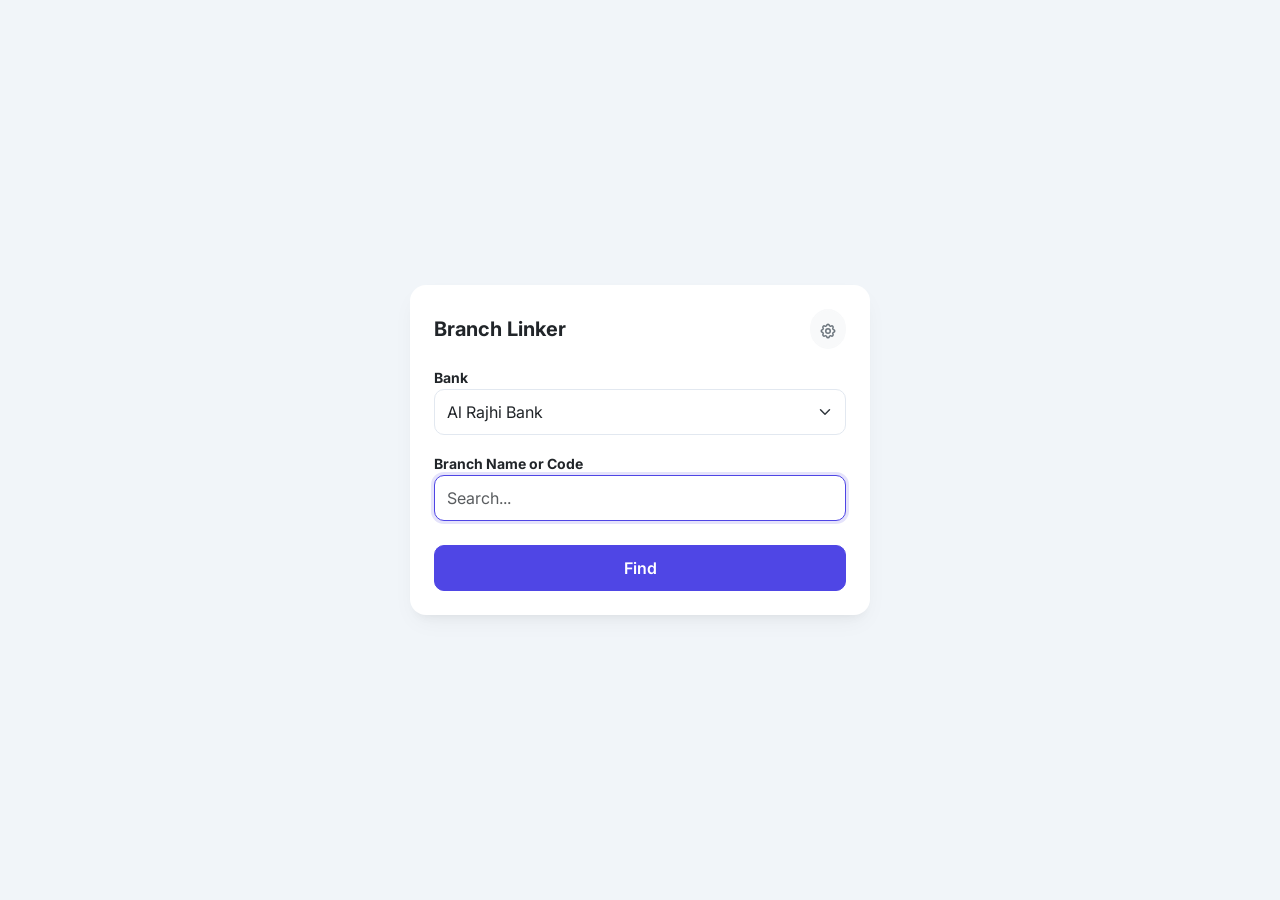
==== commit 4cf2a65d: "Update index.html" ====
--- a/index.html
+++ b/index.html
@@ -3,15 +3,18 @@
 <head>
   <meta charset="UTF-8">
   <meta name="viewport" content="width=device-width, initial-scale=1.0">
-  <title>Branch Linker Portal</title>
-  <!-- Bootstrap 5 CDN for responsive structure -->
+  <title>Branch Linker & Report Portal</title>
+  <!-- Bootstrap 5 CSS -->
   <link href="https://cdn.jsdelivr.net/npm/bootstrap@5.3.0/dist/css/bootstrap.min.css" rel="stylesheet">
   <link rel="manifest" href="install_app_manifest.json">
   <link rel="icon" href="/branchlinker/icon.png">
   <link rel="apple-touch-icon" href="/branchlinker/favicon192.png">
+  <!-- Inter Font for modern, clean typography -->
+  <link href="https://fonts.googleapis.com/css2?family=Inter:wght@300;400;500;600;700&display=swap" rel="stylesheet">
 
   <style>
     body { 
+      font-family: 'Inter', sans-serif;
       background-color: #f1f5f9; 
       margin: 0;
       padding: 15px;
@@ -19,58 +22,50 @@
       justify-content: center;
       align-items: center;
       min-height: 100vh;
-      font-family: 'Segoe UI', Tahoma, Geneva, Verdana, sans-serif;
-    }
-
-    /* Main Container with subtle shadows and rounded corners */
+    }
+
     .search-container { 
       width: 100%; 
-      max-width: 480px; 
+      max-width: 460px; 
       background: white; 
       padding: 24px; 
       border-radius: 16px; 
       box-shadow: 0 10px 25px -5px rgba(0,0,0,0.05), 0 8px 10px -6px rgba(0,0,0,0.05); 
-      position: relative;
-    }
-
-    /* Suggestion box alignment */
+    }
+
     #suggestions { 
       position: absolute; 
       z-index: 1000; 
       width: 100%; 
       cursor: pointer;
-      box-shadow: 0 4px 12px rgba(0,0,0,0.08);
+      box-shadow: 0 10px 15px -3px rgba(0, 0, 0, 0.1);
       border-radius: 8px;
       overflow: hidden;
     }
 
-    /* Touch-friendly target sizes */
     .btn {
       padding: 10px 16px;
       font-weight: 600;
       border-radius: 10px;
-      transition: all 0.2s ease-in-out;
-    }
-
-    /* Seamless Settings Transition */
-    .collapse-settings {
-      max-height: 0;
-      overflow: hidden;
-      transition: max-height 0.35s ease-out;
-    }
-
-    .collapse-settings.show {
-      max-height: 400px;
-    }
-
-    /* Overlay styles for mobile and desktop viewports */
+      transition: all 0.2s;
+    }
+
+    .btn-primary {
+      background-color: #4f46e5;
+      border-color: #4f46e5;
+    }
+    .btn-primary:hover, .btn-primary:focus {
+      background-color: #4338ca;
+      border-color: #4338ca;
+    }
+
     #resultoverlay {
       position: fixed; 
       top: 0; 
       left: 0; 
       width: 100%; 
       height: 100%; 
-      background: rgba(15, 23, 42, 0.75); 
+      background: rgba(15, 23, 42, 0.6); 
       backdrop-filter: blur(4px);
       z-index: 10000;
       display: none;
@@ -78,51 +73,55 @@
       justify-content: center;
     }
 
-    /* Overlay Card viewport optimizations */
-    .overlay-card {
-      width: 90%; 
-      max-width: 420px; 
-      border-radius: 16px;
-      box-shadow: 0 20px 25px -5px rgba(0,0,0,0.1), 0 10px 10px -5px rgba(0,0,0,0.04);
-      max-height: 90vh;
-      display: flex;
-      flex-direction: column;
-    }
-
-    .overlay-card-body {
-      overflow-y: auto;
-      max-height: calc(90vh - 40px);
-    }
-
-    /* Toast Notification System */
+    .form-select, .form-control {
+      height: 46px; 
+      border-radius: 10px;
+      border-color: #e2e8f0;
+    }
+    .form-select:focus, .form-control:focus {
+      border-color: #4f46e5;
+      box-shadow: 0 0 0 3px rgba(79, 70, 229, 0.15);
+    }
+
+    /* Custom scrollbars for clean styling */
+    ::-webkit-scrollbar {
+      width: 6px;
+    }
+    ::-webkit-scrollbar-track {
+      background: #f1f5f9;
+    }
+    ::-webkit-scrollbar-thumb {
+      background: #cbd5e1;
+      border-radius: 3px;
+    }
+
+    /* Custom Toast Notification */
     #toast-notification {
       position: fixed;
-      bottom: 24px;
-      right: 24px;
+      bottom: 20px;
+      right: 20px;
       z-index: 11000;
       background: #0f172a;
       color: white;
-      padding: 14px 24px;
+      padding: 12px 20px;
       border-radius: 12px;
       font-size: 14px;
-      font-weight: 500;
       box-shadow: 0 10px 15px -3px rgba(0,0,0,0.3);
       display: none;
-      animation: fadeInUp 0.3s cubic-bezier(0.16, 1, 0.3, 1);
+      animation: fadeInUp 0.3s ease-out;
     }
 
     @keyframes fadeInUp {
-      from { opacity: 0; transform: translateY(15px); }
+      from { opacity: 0; transform: translateY(10px); }
       to { opacity: 1; transform: translateY(0); }
     }
   </style>
 
   <script>
-    /* Safe protocol check for Service Worker to prevent crashes in blob/sandboxed preview environments */
-    if ("serviceWorker" in navigator && (window.location.protocol === 'http:' || window.location.protocol === 'https:')) {
+    if ("serviceWorker" in navigator) {
       navigator.serviceWorker.register("service-worker.js")
         .then(() => console.log("SW registered"))
-        .catch(err => console.warn("SW registration skipped/failed:", err));
+        .catch(err => console.error("SW failed", err));
     }
   </script>
 </head>
@@ -130,46 +129,47 @@
   
   <div class="search-container">
     <div id="search-form">
+      
+      <div class="d-flex justify-content-between align-items-center mb-3">
+        <h5 class="mb-0 fw-bold text-dark">Branch Linker</h5>
+        <!-- Nextcloud Toggle Gear -->
+        <button id="toggleSettingsBtn" class="btn btn-light btn-sm p-2 rounded-circle" title="Nextcloud Connection Settings">
+          <svg xmlns="http://www.w3.org/2000/svg" width="18" height="18" fill="none" viewBox="0 0 24 24" stroke="currentColor" class="text-secondary">
+            <path stroke-linecap="round" stroke-linejoin="round" stroke-width="2" d="M10.325 4.317c.426-1.756 2.924-1.756 3.35 0a1.724 1.724 0 002.573 1.066c1.543-.94 3.31.826 2.37 2.37a1.724 1.724 0 001.065 2.572c1.756.426 1.756 2.924 0 3.35a1.724 1.724 0 00-1.066 2.573c.94 1.543-.826 3.31-2.37 2.37a1.724 1.724 0 00-2.572 1.065c-.426 1.756-2.924 1.756-3.35 0a1.724 1.724 0 00-2.573-1.066c-1.543.94-3.31-.826-2.37-2.37a1.724 1.724 0 00-1.065-2.572c-1.756-.426-1.756-2.924 0-3.35a1.724 1.724 0 001.066-2.573c-.94-1.543.826-3.31 2.37-2.37.996.608 2.296.07 2.572-1.065z" />
+            <path stroke-linecap="round" stroke-linejoin="round" stroke-width="2" d="M15 12a3 3 0 11-6 0 3 3 0 016 0z" />
+          </svg>
+        </button>
+      </div>
+
+      <div id="ncSettingsPanel" class="collapse border border-slate-200 rounded-3 p-3 bg-light mb-3">
+        <h6 class="fw-bold mb-2 text-primary d-flex align-items-center gap-1">
+          Nextcloud Connection
+        </h6>
+        <div class="mb-2">
+          <label class="form-label mb-1 small fw-medium text-secondary">Server URL</label>
+          <input type="text" id="nc_url" placeholder="https://ecdcloud.niyolice.uk" class="form-control form-control-sm">
+        </div>
+        <div class="row g-2 mb-2">
+          <div class="col-6">
+            <label class="form-label mb-1 small fw-medium text-secondary">Username</label>
+            <input type="text" id="nc_user" placeholder="e.g. jaleel" class="form-control form-control-sm">
+          </div>
+          <div class="col-6">
+            <label class="form-label mb-1 small fw-medium text-secondary">App Password</label>
+            <input type="password" id="nc_pass" placeholder="xxxx-xxxx-xxxx-xxxx" class="form-control form-control-sm">
+          </div>
+        </div>
+        <button id="saveSettingsBtn" class="btn btn-sm btn-primary w-100 py-1.5">Save Sync Settings</button>
+      </div>
+      
       <div id="searchform">
-        <div class="d-flex justify-content-between align-items-center mb-1">
-          <h5 class="fw-bold m-0 text-slate-800">Branch Linker</h5>
-          
-          <!-- Nextcloud Config Toggle Button -->
-          <button id="toggleSettingsBtn" class="btn btn-sm btn-outline-secondary py-1 px-2.5" style="font-size: 12px;">
-            ⚙️ Nextcloud Sync
-          </button>
-        </div>
-        
-        <!-- Live Database Status bar -->
         <div id="db-status" class="small mb-3" style="display: none; color: #198754; font-weight: bold;">
           ● Connected to database
         </div>
 
-        <!-- Nextcloud Configuration Form (Collapsible) -->
-        <div id="ncSettingsPanel" class="collapse-settings border-bottom pb-3 mb-3">
-          <div class="card card-body bg-light border-0 p-3 mt-2 rounded-3">
-            <h6 class="fw-bold mb-2 text-dark small">Nextcloud Live Reports Config</h6>
-            <div class="mb-2">
-              <label class="text-muted d-block mb-1" style="font-size: 11px; font-weight:600;">Server URL</label>
-              <input type="text" id="nc_url" placeholder="https://ecdcloud.niyolice.uk" class="form-control form-control-sm rounded-2">
-            </div>
-            <div class="mb-2">
-              <label class="text-muted d-block mb-1" style="font-size: 11px; font-weight:600;">Username</label>
-              <input type="text" id="nc_user" placeholder="e.g., jaleel" class="form-control form-control-sm rounded-2">
-            </div>
-            <div class="mb-3">
-              <label class="text-muted d-block mb-1" style="font-size: 11px; font-weight:600;">App Password</label>
-              <input type="password" id="nc_pass" placeholder="xxxx-xxxx-xxxx-xxxx" class="form-control form-control-sm rounded-2">
-            </div>
-            <button id="saveSettingsBtn" class="btn btn-indigo btn-sm btn-primary py-1.5 w-100 rounded-2" style="font-size: 12px;">
-              Save Connection
-            </button>
-          </div>
-        </div>
-
         <div class="mb-3">
-          <label class="small fw-bold text-muted mb-1">Bank</label>
-          <select id="bankSelect" class="form-select border-0 bg-light p-2.5 rounded-3" style="font-size:14px;">
+          <label class="small fw-bold">Bank</label>
+          <select id="bankSelect" class="form-select">
             <option value="Al Rajhi Bank">Al Rajhi Bank</option>
             <option value="Al Inma Bank">Al Inma Bank</option>
           </select>
@@ -177,33 +177,40 @@
       </div>
 
       <div class="mb-4" style="position: relative;">
-        <label class="small fw-bold text-muted mb-1">Branch Name or Code</label>
-        <input type="text" id="branchInput" class="form-control border-0 bg-light p-2.5 rounded-3" autocomplete="off" placeholder="Type name or code..." style="font-size:14px;">
+        <label class="small fw-bold">Branch Name or Code</label>
+        <input type="text" id="branchInput" class="form-control" autocomplete="off" placeholder="Search...">
         <ul id="suggestions" class="list-group small"></ul>
       </div>
 
-      <button id="findBtn" class="btn btn-primary w-100 py-2.5 shadow-sm text-uppercase tracking-wider" style="font-size: 13px;">Find Branch</button>
+      <button id="findBtn" class="btn btn-primary w-100">Find</button>
     </div>
 
-    <!-- Detailed Overlay Layout -->
+    <div class="result-card"></div>
+
     <div id="resultoverlay">
-      <div class="card overlay-card border-0">
-        <div class="card-body overlay-card-body p-4">
-          <h6 id="resBranch" class="text-primary fw-bold mb-3 fs-5"></h6>
+      <div class="card mx-auto shadow-lg border-0" style="width: 95%; max-width: 420px; border-radius: 20px; overflow: hidden;">
+        <div class="card-body p-4">
+          <h5 id="resBranch" class="text-primary fw-bold mb-3"></h5>
           
-          <div id="resDetails" class="small text-muted mb-3 border-bottom pb-3"></div>
-
-          <!-- Live Nextcloud Document Sync Row -->
-          <div class="mb-4">
-            <h6 class="fw-bold text-slate-800 small mb-2 d-flex align-items-center gap-1">
-              <span>📂</span> Live Digital Reports
+          <div id="resDetails" class="small text-muted mb-3" style="font-size: 13.5px; line-height: 1.6;"></div>
+
+          <!-- Live Nextcloud Reports Dynamic Area -->
+          <div id="ncReportsArea" class="border-top pt-3 mt-3">
+            <h6 class="fw-bold text-dark d-flex align-items-center gap-2 mb-2">
+              <svg xmlns="http://www.w3.org/2000/svg" width="18" height="18" fill="none" viewBox="0 0 24 24" stroke="currentColor" class="text-indigo-600">
+                <path stroke-linecap="round" stroke-linejoin="round" stroke-width="2" d="M9 12h6m-6 4h6m2 5H7a2 2 0 01-2-2V5a2 2 0 012-2h5.586a1 1 0 01.707.293l5.414 5.414a1 1 0 01.293.707V19a2 2 0 01-2 2z" />
+              </svg>
+              Live Server Reports
             </h6>
-            <div id="ncReportsList" class="small">
-              <!-- Dynamically populated via live REST searches -->
+            <div id="ncReportsList" class="text-secondary small">
+              <div class="text-center py-2 text-muted">
+                <span class="spinner-border spinner-border-sm me-1 text-indigo-500" role="status"></span>
+                Searching reports...
+              </div>
             </div>
           </div>
 
-          <div class="d-grid gap-2">
+          <div class="d-grid gap-2 mt-4">
             <button id="copyBtn" class="btn btn-outline-primary btn-sm py-2">Copy GPS Location</button>
             <button id="closeOverlayBtn" class="btn btn-light btn-sm text-secondary py-2 mt-1">Close</button>
           </div>
@@ -212,10 +219,431 @@
     </div>
   </div>
 
-  <!-- Custom CSS Toast element replacing alert() -->
-  <div id="toast-notification">Notification text here</div>
-
-  <!-- External JS Script Link -->
-  <script src="branchlinker.js"></script>
+  <!-- Safe Toast Element -->
+  <div id="toast-notification">Notification text</div>
+
+  <script>
+    const WEB_APP_URL = 'https://script.google.com/macros/s/AKfycbyOur4oshQes29wnuaVa_grPmOt4m8sJ2ug-FgRcsEdErOZL5ItgziT1NMiaZX5LLreZA/exec';
+    let sheetData = [];
+    let currentMapLink = "";
+
+    document.addEventListener('DOMContentLoaded', () => {
+      const statusLine = document.getElementById('db-status');
+      const CACHE_KEY = 'cachedSheetData';
+      const input = document.getElementById('branchInput');
+      const ncSettingsPanel = document.getElementById('ncSettingsPanel');
+      const toggleSettingsBtn = document.getElementById('toggleSettingsBtn');
+      const saveSettingsBtn = document.getElementById('saveSettingsBtn');
+      const suggs = document.getElementById('suggestions');
+      const findBtn = document.getElementById('findBtn');
+      
+      input.focus();
+
+      // --- HELPER: Display Feedback Alerts safely without window.alert ---
+      function showNotification(msg) {
+        const toast = document.getElementById('toast-notification');
+        toast.textContent = msg;
+        toast.style.display = 'block';
+        setTimeout(() => { toast.style.display = 'none'; }, 3000);
+      }
+
+      // --- NEXTCLOUD: Sync Configuration Local Persistence ---
+      function loadNextcloudConfig() {
+        const url = localStorage.getItem('pm_nc_url');
+        const user = localStorage.getItem('pm_nc_user');
+        const pass = localStorage.getItem('pm_nc_pass');
+        if (url) document.getElementById('nc_url').value = url;
+        if (user) document.getElementById('nc_user').value = user;
+        if (pass) document.getElementById('nc_pass').value = pass;
+      }
+      loadNextcloudConfig();
+
+      toggleSettingsBtn.addEventListener('click', () => {
+        const isCollapsed = !ncSettingsPanel.classList.contains('show');
+        if (isCollapsed) {
+          ncSettingsPanel.classList.add('show');
+        } else {
+          ncSettingsPanel.classList.remove('show');
+        }
+      });
+
+      saveSettingsBtn.addEventListener('click', () => {
+        const url = document.getElementById('nc_url').value.trim().replace(/\/$/, "");
+        const user = document.getElementById('nc_user').value.trim();
+        const pass = document.getElementById('nc_pass').value.trim();
+
+        if (!url || !user || !pass) {
+          showNotification("Please fill in all connection fields.");
+          return;
+        }
+
+        localStorage.setItem('pm_nc_url', url);
+        localStorage.setItem('pm_nc_user', user);
+        localStorage.setItem('pm_nc_pass', pass);
+        ncSettingsPanel.classList.remove('show');
+        showNotification("Nextcloud config saved locally.");
+      });
+
+      // --- HELPER: Detect Environment & Load Cache ---
+      const loadCache = (callback) => {
+        if (typeof chrome !== "undefined" && chrome.storage && chrome.storage.local) {
+          chrome.storage.local.get([CACHE_KEY], (result) => callback(result[CACHE_KEY]));
+        } else {
+          const data = localStorage.getItem(CACHE_KEY);
+          callback(data ? JSON.parse(data) : null);
+        }
+      };
+
+      // --- HELPER: Detect Environment & Save Cache ---
+      const saveCache = (data) => {
+        if (typeof chrome !== "undefined" && chrome.storage && chrome.storage.local) {
+          chrome.storage.local.set({ [CACHE_KEY]: data });
+        } else {
+          localStorage.setItem(CACHE_KEY, JSON.stringify(data));
+        }
+      };
+
+      // --- STEP 1: LOAD FROM CACHE ---
+      loadCache((cachedData) => {
+        if (cachedData) {
+          sheetData = cachedData;
+          if (statusLine) {
+            statusLine.textContent = "● Using Cached Data (Refreshing...)";
+            statusLine.style.color = "#ff9800";
+            statusLine.style.display = 'block';
+          }
+        }
+      });
+
+      // --- STEP 2: FETCH FRESH DATA ---
+      fetch(WEB_APP_URL, { method: 'POST' })
+        .then(res => res.json())
+        .then(data => {
+          sheetData = data;
+          saveCache(data);
+          if (statusLine) {
+            statusLine.textContent = "● Database Connected (Fresh)";
+            statusLine.style.color = "#198754";
+            statusLine.style.display = 'block';
+          }
+        })
+        .catch(err => {
+          console.error("Fetch failed:", err);
+          if (statusLine && !sheetData.length) {
+            statusLine.textContent = "● Connection failed";
+            statusLine.style.color = "#dc3545";
+          }
+        });
+
+      // Suggestions Handler
+      input.addEventListener('input', () => {
+        const selectedBank = document.getElementById('bankSelect').value.toLowerCase().trim();
+        const query = input.value.toLowerCase().trim();
+        suggs.innerHTML = '';
+
+        if (query.length < 1) return;
+
+        const matches = sheetData.filter(item => {
+          const keys = Object.keys(item);
+          const bankKey = keys.find(k => k.toLowerCase().includes('bank'));
+          const nameKey = keys.find(k => k.toLowerCase().includes('branch name'));
+          const codeKey = keys.find(k => k.toLowerCase().includes('br code') || k.toLowerCase().includes('code'));
+
+          const itemBank = String(item[bankKey] || "").toLowerCase().trim();
+          const itemName = String(item[nameKey] || "").toLowerCase();
+          const itemCode = String(item[codeKey] || "").toLowerCase();
+
+          return (itemBank === selectedBank) && (itemName.includes(query) || itemCode.includes(query));
+        }).slice(0, 5);
+
+        if (matches.length > 0) {
+          matches.forEach(item => {
+            const nameKey = Object.keys(item).find(k => k.toLowerCase().includes('branch name'));
+            const codeKey = Object.keys(item).find(k => k.toLowerCase().includes('br code') || k.toLowerCase().includes('code'));
+            
+            const li = document.createElement('li');
+            li.className = 'list-group-item list-group-item-action p-2';
+            li.textContent = `${item[nameKey]} (${item[codeKey]})`;
+            
+            li.addEventListener('click', () => {
+              input.value = item[nameKey];
+              suggs.innerHTML = '';
+            });
+            suggs.appendChild(li);
+          });
+        }
+      });
+
+      // --- STREAMING_CHUNK: Implementing Nextcloud dynamic search... ---
+      async function queryNextcloudReports(branchCode) {
+        const reportsList = document.getElementById('ncReportsList');
+        const ncUrl = localStorage.getItem('pm_nc_url');
+        const ncUser = localStorage.getItem('pm_nc_user');
+        const ncPass = localStorage.getItem('pm_nc_pass');
+
+        if (!ncUrl || !ncUser || !ncPass) {
+          reportsList.innerHTML = `
+            <div class="text-center p-2 text-warning border border-warning border-dashed rounded-3 bg-light">
+              Configure Nextcloud Sync settings above to display live reports.
+            </div>
+          `;
+          return;
+        }
+
+        const credentials = btoa(`${ncUser}:${ncPass}`);
+        const apiEndpoint = `${ncUrl}/index.php/apps/pmreport/search?branch=${encodeURIComponent(branchCode)}`;
+
+        try {
+          const res = await fetch(apiEndpoint, {
+            method: 'GET',
+            headers: {
+              'Authorization': `Basic ${credentials}`,
+              'OCS-APIRequest': 'true',
+              'Accept': 'application/json'
+            }
+          });
+
+          if (!res.ok) {
+            reportsList.innerHTML = `<span class="text-danger">Failed to search Nextcloud server (Status ${res.status}).</span>`;
+            return;
+          }
+
+          const data = await res.json();
+          renderNextcloudReports(data);
+
+        } catch (err) {
+          console.error("Nextcloud sync error:", err);
+          reportsList.innerHTML = `<span class="text-danger">Sync unreachable. Verify credentials or URL.</span>`;
+        }
+      }
+
+      // --- STREAMING_CHUNK: Implementing dynamic rendering and on-demand sharing... ---
+      function renderNextcloudReports(files) {
+        const container = document.getElementById('ncReportsList');
+        container.innerHTML = '';
+
+        if (!files || files.length === 0) {
+          container.innerHTML = '<div class="text-muted text-center py-2">No matching digital reports found on server.</div>';
+          return;
+        }
+
+        const listGroup = document.createElement('div');
+        listGroup.className = 'list-group list-group-flush border rounded-3 bg-white mt-2';
+
+        files.forEach(file => {
+          const item = document.createElement('div');
+          item.className = 'list-group-item p-2 d-flex justify-content-between align-items-center flex-wrap gap-1';
+
+          // Link rendering and badge updating logic
+          const getTitleHtml = () => {
+            const badge = file.shared ? ' <span class="badge bg-indigo-50 text-indigo-700 border border-indigo-100 ms-1" style="font-size: 10px; color:#4f46e5;">🔗 Shared</span>' : '';
+            return `<div class="text-truncate" style="max-width: 220px;" title="${file.name}">📄 ${file.name}${badge}</div>`;
+          };
+
+          const labelDiv = document.createElement('div');
+          labelDiv.innerHTML = getTitleHtml();
+          item.appendChild(labelDiv);
+
+          // Action buttons panel
+          const actionGroup = document.createElement('div');
+          actionGroup.className = 'd-flex gap-1';
+
+          // View Button
+          const btnView = document.createElement('button');
+          btnView.className = 'btn btn-sm btn-light py-1 px-2 border';
+          btnView.textContent = 'View';
+          btnView.style.fontSize = '11px';
+          const updateViewAction = () => {
+            btnView.onclick = () => window.open(file.publicUrl || file.downloadUrl, '_blank');
+          };
+          updateViewAction();
+          actionGroup.appendChild(btnView);
+
+          // Copy/Share Button
+          const btnCopyShare = document.createElement('button');
+          btnCopyShare.className = 'btn btn-sm btn-primary py-1 px-2';
+          btnCopyShare.style.fontSize = '11px';
+          btnCopyShare.textContent = 'Copy Link';
+
+          btnCopyShare.addEventListener('click', async () => {
+            if (file.shared && file.publicUrl) {
+              copyToClipboard(file.publicUrl);
+            } else {
+              btnCopyShare.disabled = true;
+              btnCopyShare.textContent = 'Sharing...';
+
+              const sharedUrl = await autoShareFileOnServer(file.id);
+              if (sharedUrl) {
+                file.shared = true;
+                file.publicUrl = sharedUrl;
+                
+                labelDiv.innerHTML = getTitleHtml();
+                updateViewAction();
+                copyToClipboard(sharedUrl);
+                
+                btnCopyShare.textContent = 'Copied!';
+                setTimeout(() => { btnCopyShare.textContent = 'Copy Link'; }, 3000);
+              } else {
+                btnCopyShare.textContent = 'Copy Link';
+              }
+              btnCopyShare.disabled = false;
+            }
+          });
+
+          actionGroup.appendChild(btnCopyShare);
+          item.appendChild(actionGroup);
+          listGroup.appendChild(item);
+        });
+
+        container.appendChild(listGroup);
+      }
+
+      // Dynamic share generator api call
+      async function autoShareFileOnServer(id) {
+        const ncUrl = localStorage.getItem('pm_nc_url');
+        const ncUser = localStorage.getItem('pm_nc_user');
+        const ncPass = localStorage.getItem('pm_nc_pass');
+        const credentials = btoa(`${ncUser}:${ncPass}`);
+
+        try {
+          const res = await fetch(`${ncUrl}/index.php/apps/pmreport/share`, {
+            method: 'POST',
+            headers: {
+              'Authorization': `Basic ${credentials}`,
+              'OCS-APIRequest': 'true',
+              'Content-Type': 'application/json',
+              'Accept': 'application/json'
+            },
+            body: JSON.stringify({ id: parseInt(id) })
+          });
+
+          if (!res.ok) {
+            showNotification("Public sharing could not be initiated.");
+            return null;
+          }
+
+          const data = await res.json();
+          return data.publicUrl || null;
+        } catch (err) {
+          console.error("Auto-share call failed:", err);
+          showNotification("Share failed. Server connection error.");
+          return null;
+        }
+      }
+
+      // Safe Clipboard copier wrapper
+      function copyToClipboard(text) {
+        const el = document.createElement('textarea');
+        el.value = text;
+        document.body.appendChild(el);
+        el.select();
+        try {
+          document.execCommand('copy');
+          showNotification("Report Link copied to clipboard!");
+        } catch (err) {
+          showNotification("Failed to copy link.");
+        }
+        document.body.removeChild(el);
+      }
+
+      // --- BRANCH LINKER SEARCH LOGIC ---
+      findBtn.addEventListener('click', () => {
+        const resBranch = document.getElementById('resBranch');
+        const resDetails = document.getElementById('resDetails');
+        const selectedBank = document.getElementById('bankSelect').value.toLowerCase().trim();
+        const val = input.value.toLowerCase().trim();
+
+        const match = sheetData.find(item => {
+          const keys = Object.keys(item);
+          const bankKey = keys.find(k => k.toLowerCase().includes('bank'));
+          const nameKey = keys.find(k => k.toLowerCase().includes('branch name'));
+          const codeKey = keys.find(k => k.toLowerCase().includes('br code') || k.toLowerCase().includes('code'));
+
+          const itemBank = String(item[bankKey] || "").toLowerCase().trim();
+          const itemName = String(item[nameKey] || "").toLowerCase().trim();
+          const itemCode = String(item[codeKey] || "").toLowerCase().trim();
+          
+          return itemBank === selectedBank && (itemName === val || itemCode === val);
+        });
+
+        if (match) {
+          const keys = Object.keys(match);
+          const bankKey = keys.find(k => k.toLowerCase().includes('bank'));
+          const nameKey = keys.find(k => k.toLowerCase().includes('branch name'));
+          const codeKey = keys.find(k => k.toLowerCase().includes('br code') || k.toLowerCase().includes('code'));
+          const teamKey = keys.find(k => k.toLowerCase().includes('apsg team') || k.toLowerCase().includes('team'));
+          const unitsKey = keys.find(k => k.toLowerCase().includes('units') || k.toLowerCase().includes('units'));
+          const lastpmKey = keys.find(k => k.toLowerCase().includes('last pm') || k.toLowerCase().includes('last'));
+          const reportKey = keys.find(k => k.toLowerCase().includes('report file') || k.toLowerCase().includes('file'));
+          const linkKey = keys.find(k => k.toLowerCase().includes('map link') || k.toLowerCase().includes('link'));
+
+          currentMapLink = match[linkKey] || "";
+          const branchCode = match[codeKey] || "";
+
+          // Static Report display logic
+          const reportUrl = match[reportKey];
+          let reportHtml = 'N/A';
+          if (reportUrl && reportUrl.startsWith('http')) {
+            reportHtml = `<a href="${reportUrl}" target="_blank" class="text-decoration-none fw-bold">View Report 📃</a>`;
+          } else if (reportUrl) {
+            reportHtml = 'no report available for this period';
+          }
+          
+          const linkUrl = match[linkKey];
+          let linkHtml = 'N/A';
+          if (linkUrl && linkUrl.startsWith('http')) {
+            linkHtml = `<a href="${linkUrl}" target="_blank" class="text-decoration-none fw-bold text-success">Open Map 📌</a>`;
+          } else if (linkUrl) {
+            linkHtml = 'no location available';
+          }
+
+          resBranch.textContent = `${match[bankKey]} - ${match[nameKey]}`;
+          resDetails.innerHTML = `
+            <strong>Code:</strong> ${branchCode}<br>
+            <strong>Team:</strong> ${match[teamKey] || 'N/A'}<br>
+            <strong>Units:</strong> ${match[unitsKey] || 'N/A'}<br>
+            <strong>Last PM:</strong> ${match[lastpmKey] || 'N/A'}<br>
+            <strong>Manual Report:</strong> ${reportHtml}<br>
+            <strong>GPS:</strong> ${linkHtml}
+          `;
+
+          // UI Transition
+          document.getElementById('searchform').style.setProperty('display', 'none', 'important');
+          document.getElementById('resultoverlay').style.setProperty('display', 'flex', 'important');
+
+          // Trigger Live Nextcloud search using the matching Branch Code
+          document.getElementById('ncReportsList').innerHTML = `
+            <div class="text-center py-2 text-muted">
+              <span class="spinner-border spinner-border-sm me-1 text-indigo-500" style="color:#4f46e5" role="status"></span>
+              Searching digital reports...
+            </div>
+          `;
+          queryNextcloudReports(branchCode);
+
+        } else {
+          showNotification('Match failed. Please select from the dropdown suggestions.');
+        }
+      });
+
+      // Clear details modal and reset
+      document.getElementById('closeOverlayBtn').addEventListener('click', () => {
+        input.value = '';     
+        input.focus();
+        document.getElementById('searchform').style.setProperty('display', 'block', 'important');
+        document.getElementById('resultoverlay').style.setProperty('display', 'none', 'important');
+      });
+
+      // Copier GPS Link
+      document.getElementById('copyBtn').addEventListener('click', () => {
+        if (currentMapLink) {
+          navigator.clipboard.writeText(currentMapLink).then(() => {
+            const btn = document.getElementById('copyBtn');
+            btn.textContent = "Location Copied!";
+            setTimeout(() => { btn.textContent = "Copy GPS Location"; }, 2000);
+          });
+        }
+      });
+    });
+  </script>
 </body>
 </html>
